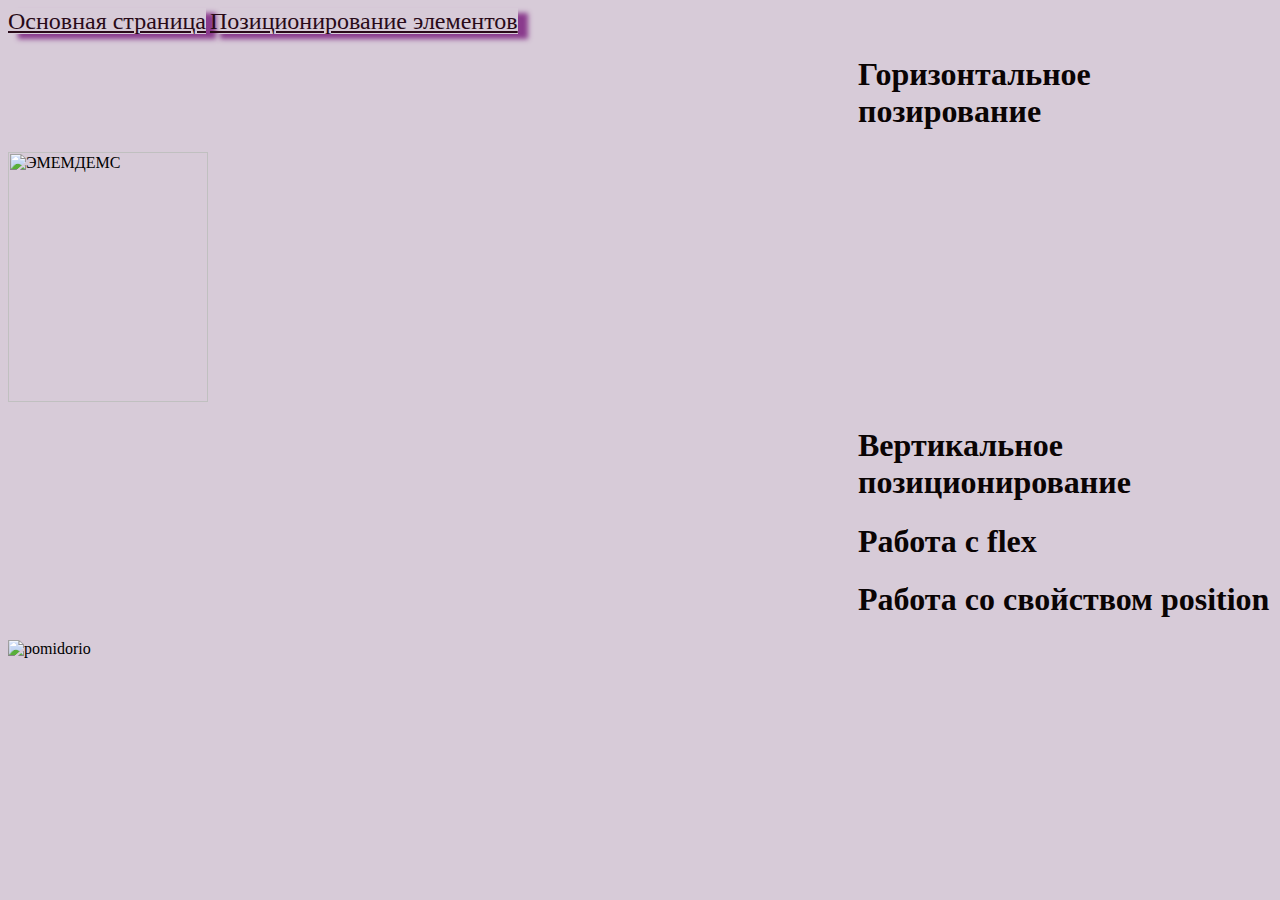
==== page2.html @ bba98134 "Add files via upload" ====
<!DOCTYPE html> 
<html lang="ru"> 
<head> 
    <meta charset="UTF-8">
    <title>Лабораторная работа 3</title> 
    <link rel="stylesheet" href="style.css" /> 
</head> 
<body>
    <div class="header">
        <a href="index.html">Основная страница</a>
        <a href="page2.html">Позиционирование элементов</a>
      </div>
      <h1>Горизонтальное позирование</h1>
      <div class="conteiner">
        <div class="block">
        </div>
            <img class="image1"
            src="klubnika.jpg"
            title="ЭМЕМДЕМС"
            width="200"
            height="250"
            />

      </div>
      <h1>Вертикальное позиционирование</h1>
      <div class="conteiner2">
        <div class="block2">

        </div>
      </div>
      <h1>Работа с flex</h1>
      <div class="conteiner3">
        <div class="block3"></div>
        <div class="block3"></div>
        <div class="block3"></div>
        <div class="block3"></div>
        <div class="block3"></div>
        <div class="block3"></div>
        <div class="block3"></div>
        <div class="block3"></div>
        <div class="block3"></div>
        <div class="block3"></div>
      </div>
      <h1>Работа со свойством position</h1>
      <div class="container4">
            <div class="block4"></div>
            <div class="block5"></div>
            <div class="block6"></div>
            <img class="image2"
            src="img.jpg"
            title="byba"
            alt="pomidorio">
        </div>

</body>
</html>
---- style.css ----
.image {
    height: 100%;
    border-radius: 30px;
    border: 2px solid black;
}
.content {
    display: flex;
    margin: 150px;
}
.content-left {
    width: 900px; 
    margin-right: 20px;
    height: 1500px;
    border-radius: 30px;
    border: 5px solid black;
    padding: 30px;
    background-color: rgb(89, 79, 204);
}
.content-right {
    margin-left: 1000px;
    width: 900px;
    height: 750px;
    background-color: rgb(165, 118, 157);
    border-radius: 30px;
    border: 5px solid black;
    padding: 30px;
}
body { 
    background-color: rgb(215, 203, 216);    
} 

h1 { 
    color: rgb(10, 4, 4); 
    margin-left: 850px; 
    font-size:xx-large;
}
h5{
    font-size: x-large;
    color: rgb(83, 40, 60);
}
a {
    font-size: x-large;
    color: rgb(41, 10, 24);
    box-shadow: 10px 5px 5px rgb(138, 59, 141);
}
h3 {
    font-size: x-large;
    color: rgb(83, 40, 60);
}
h4 {
    font-size: x-large;
    color: rgb(83, 40, 60);
}

p {
    margin-top: 20px;
    margin-bottom: 20px;
    margin-left: 15px;
    font-size: x-large;
    
}

ul {
    font-size: x-large;
}
ol {
    font-size: x-large;
}
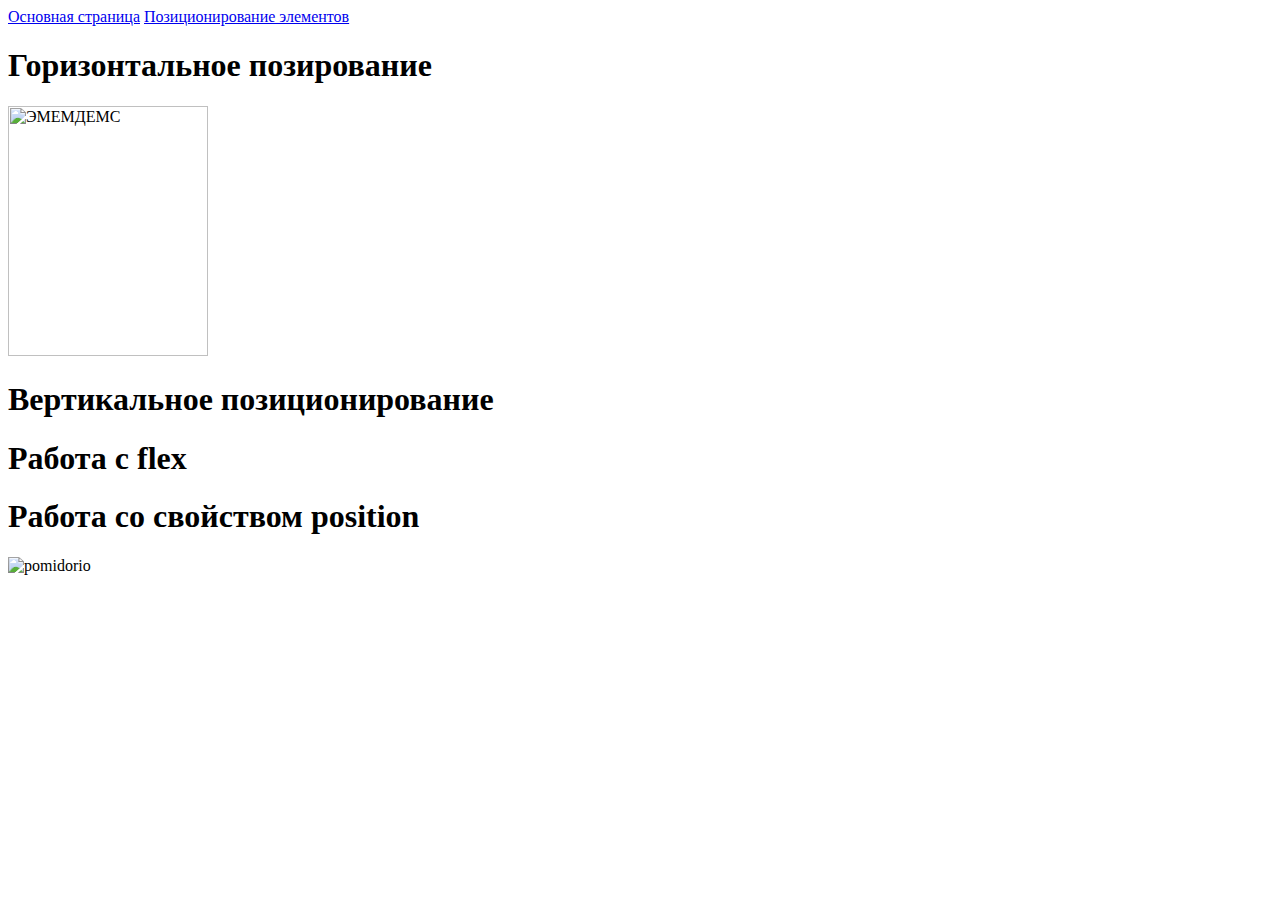
==== commit 1f0d1894: "Update page2.html" ====
--- a/page2.html
+++ b/page2.html
@@ -15,7 +15,7 @@
         <div class="block">
         </div>
             <img class="image1"
-            src="klubnika.jpg"
+            src="./images/klubnika.jpg"
             title="ЭМЕМДЕМС"
             width="200"
             height="250"
@@ -47,10 +47,10 @@
             <div class="block5"></div>
             <div class="block6"></div>
             <img class="image2"
-            src="img.jpg"
+            src="./images/img.jpg"
             title="byba"
             alt="pomidorio">
         </div>
 
 </body>
-</html>+</html>
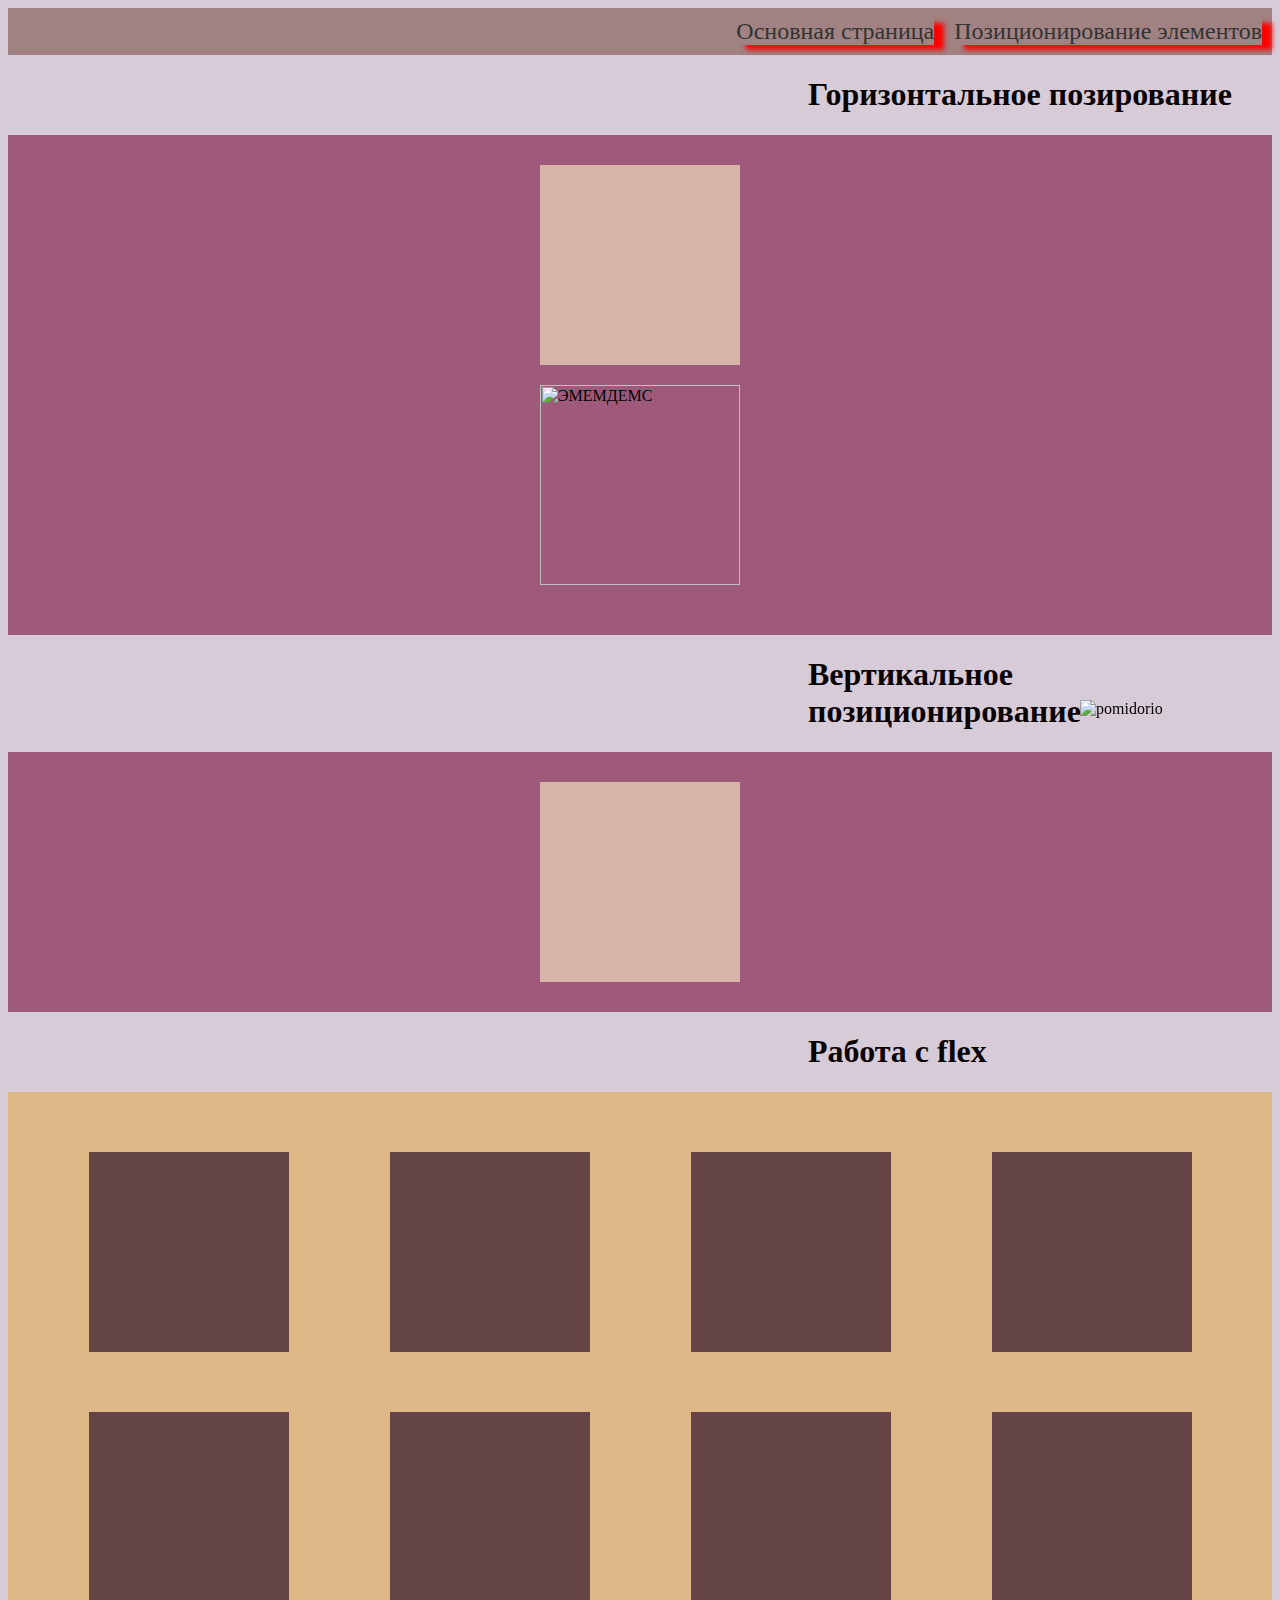
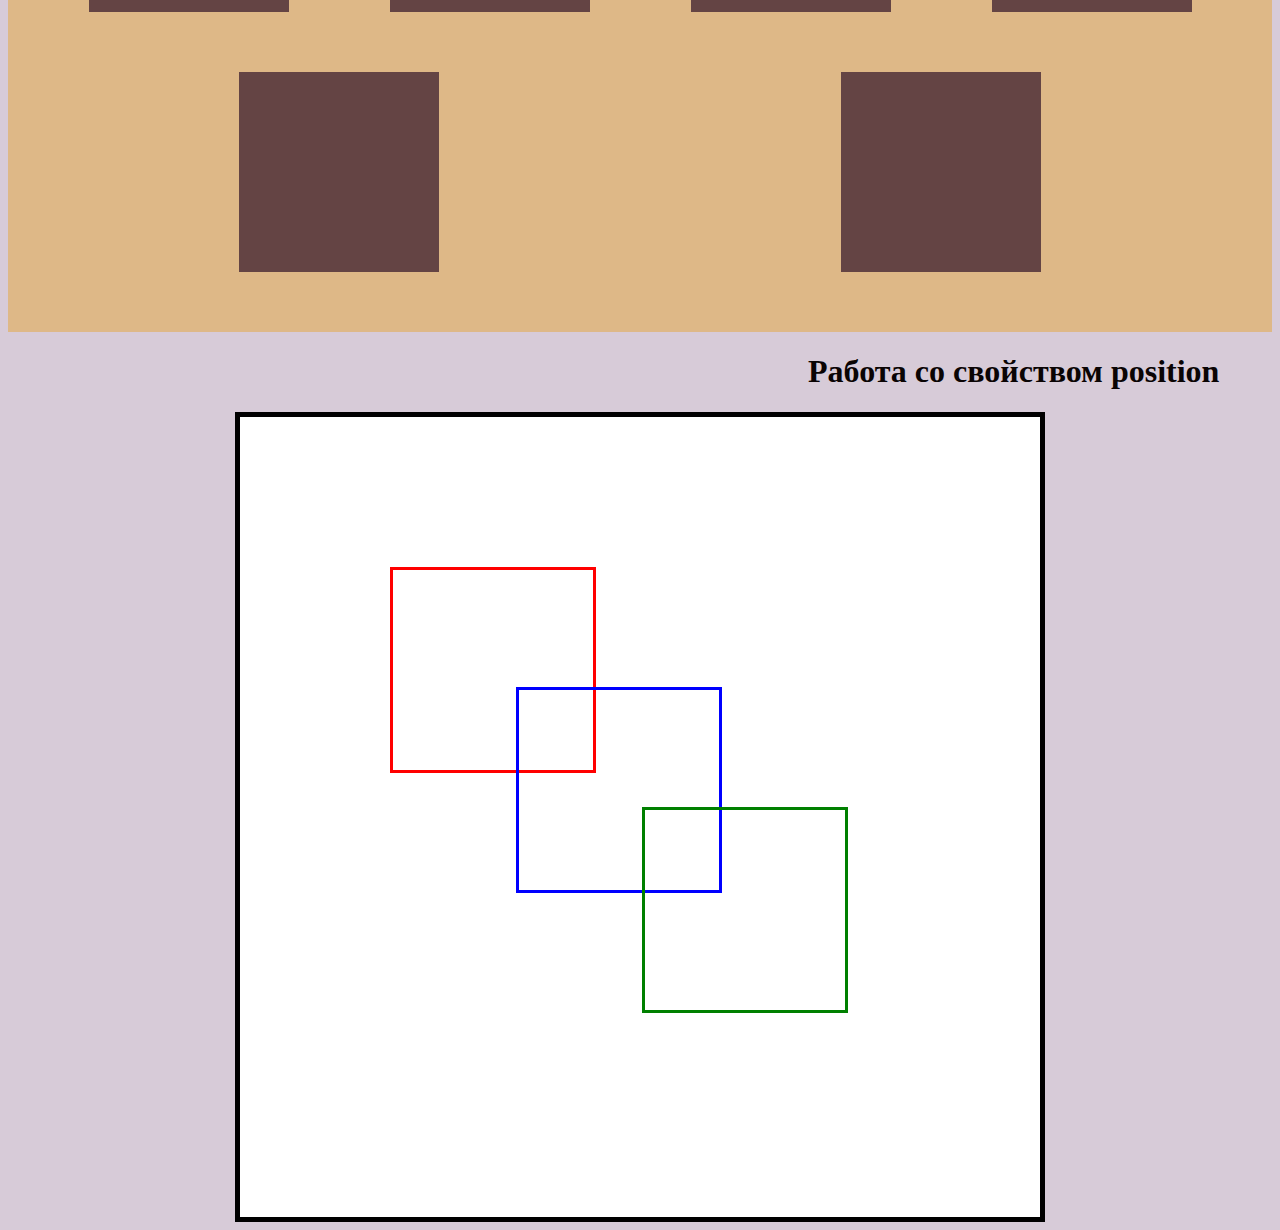
==== commit 3cbc1352: "Update page2.html" ====
--- a/page2.html
+++ b/page2.html
@@ -3,7 +3,7 @@
 <head> 
     <meta charset="UTF-8">
     <title>Лабораторная работа 3</title> 
-    <link rel="stylesheet" href="style.css" /> 
+    <link rel="stylesheet" href="./css/style.css" /> 
 </head> 
 <body>
     <div class="header">
--- a/css/style.css
+++ b/css/style.css
@@ -0,0 +1,178 @@
+.image {
+    height: 100%;
+    border-radius: 30px;
+    border: 2px solid black;
+}
+.content {
+    display: flex;
+    display:flex;
+    justify-content: space-around;
+}
+.content-left {
+    width: 1000px; 
+    height: 700px;
+    border-radius: 30px;
+    border: 5px solid black;
+    padding: 30px;
+    background-color: rgb(206, 173, 198);
+    display: flex;
+    flex-direction: column;
+    justify-content: center;
+}
+.content-right {
+    width: 700px;
+    height: 500px;
+    background-color: rgb(165, 118, 157);
+    border-radius: 30px;
+    border: 5px solid black;
+    padding: 30px;
+    display: flex;
+    flex-direction: column;
+    justify-content: flex-start;
+
+}
+body { 
+    background-color: rgb(215, 203, 216);    
+} 
+
+h1 { 
+    color: rgb(10, 4, 4); 
+    font-size:xx-large;
+    margin-left: 800px;
+}
+h5{
+    font-size: x-large;
+    color: rgb(83, 40, 60);
+}
+a {
+    font-size: x-large;
+    color: rgb(41, 10, 24);
+    box-shadow: 10px 5px 5px red;
+}
+h3 {
+    font-size: x-large;
+    color: rgb(83, 40, 60);
+}
+h4 {
+    font-size: x-large;
+    color: rgb(83, 40, 60);
+}
+
+p {
+    font-size: x-large;
+    
+}
+
+ul {
+    font-size: x-large;
+}
+ol {
+    font-size: x-large;
+}
+.header { 
+    display: flex; 
+    justify-content: flex-end; /* Выравнивание по правому краю */
+    background-color: #a08282;  
+    padding: 10px;  
+} 
+ 
+.header a { 
+    margin-left: 20px;  
+    text-decoration: none;  
+    color: #333;  
+} 
+ 
+.header a:hover { 
+    text-decoration: underline;  
+}
+.block {
+    background-color: rgb(216, 181, 169);
+    display: block;
+    margin-right: auto;
+    margin-left: auto;
+    width: 200px;
+    height: 200px;
+}
+.conteiner {
+    background-color: rgb(158, 89, 123);
+    
+    padding: 30px;
+}
+.image1 {
+    display: block;
+    width: 200px;
+    height: 200px;
+    margin-right: auto;
+    margin-left: auto;
+    margin-top: 20px;
+    margin-bottom: 20px;
+}
+.conteiner2 {
+    background-color: rgb(158, 89, 123);
+    padding: 30px;
+}
+.block2 {
+    background-color: rgb(216, 181, 169);
+    display: flex;
+    margin-right: auto;
+    margin-left: auto;
+    width: 200px;
+    height: 200px;
+    align-items: center;
+    margin-right: auto;
+    margin-left: auto;
+
+}
+.conteiner3{
+    background-color: burlywood;
+    display: flex;
+    flex-wrap: wrap;
+    justify-content: space-around;
+    padding: 30px;
+}
+.block3{
+    background-color: rgb(100, 68, 68);
+    width: 200px;
+    height: 200px;
+    margin: 30px;
+}
+.container4{
+    background-color: white;
+    height: 800px;
+    width: 800px;
+    border: 5px solid black;
+    display: flex;
+    margin-left: auto;
+    margin-right: auto;
+}
+.block4{
+    width: 200px;
+    height: 200px;
+    border: 3px solid red;
+    position: relative;
+    top: 150px;
+    left: 150px;
+}
+.block5{
+    width: 200px;
+    height: 200px;
+    border: 3px solid blue;
+    position: relative;
+    left: 70px;
+    top: 270px;
+}
+.block6{
+    width: 200px;
+    height: 200px;
+    border: 3px solid green;
+    position: relative;
+    top: 390px;
+    left: -10px;
+}
+.image2 {
+    width: 200px;
+    height: 200px;
+    position: fixed;
+    right: 0;
+    bottom: 0;
+}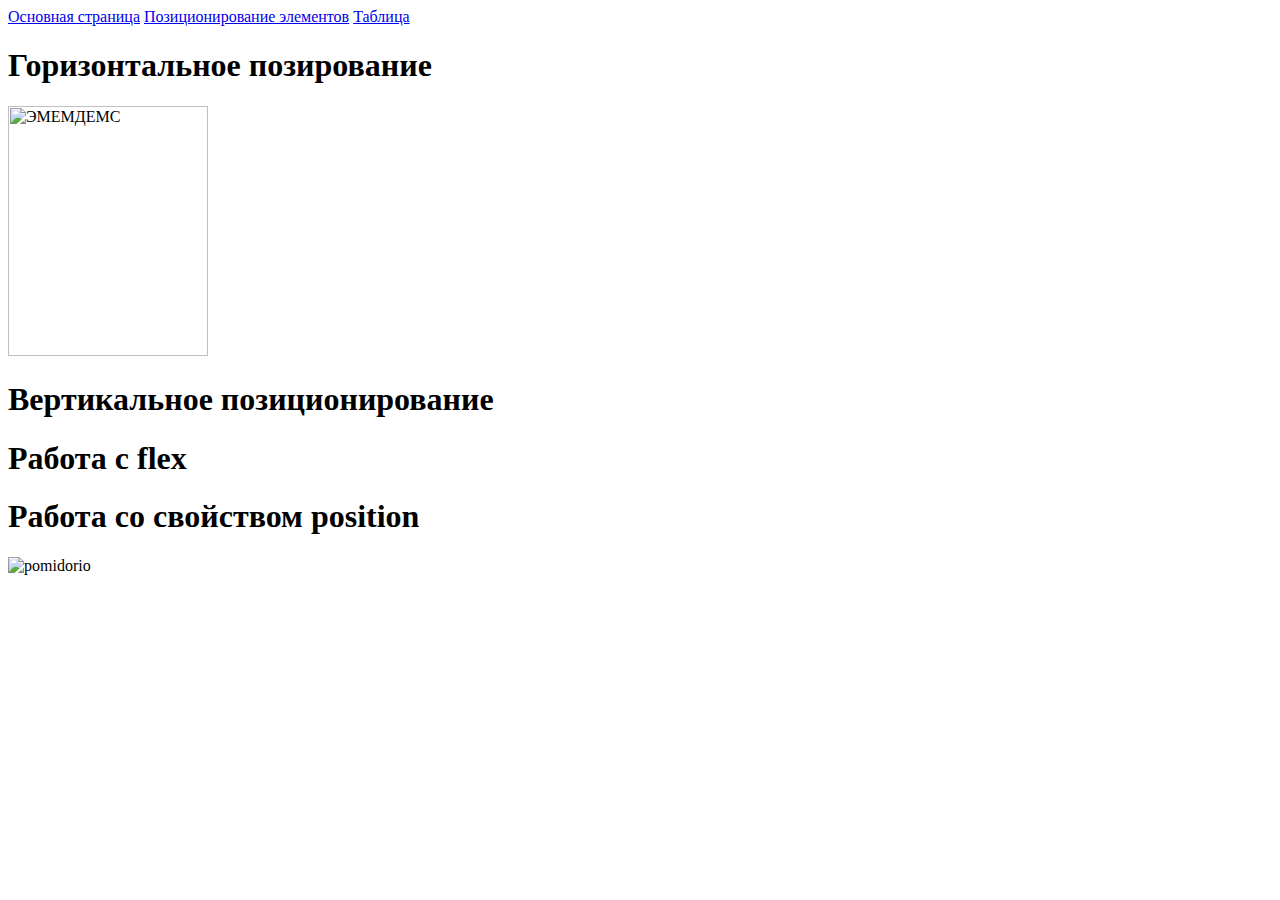
==== commit 11170ae7: "Add files via upload" ====
--- a/page2.html
+++ b/page2.html
@@ -2,30 +2,29 @@
 <html lang="ru"> 
 <head> 
     <meta charset="UTF-8">
-    <title>Лабораторная работа 3</title> 
-    <link rel="stylesheet" href="./css/style.css" /> 
+    <title>Лабораторная работа 4</title> 
+    <link rel="stylesheet" href="style.css" /> 
 </head> 
 <body>
     <div class="header">
         <a href="index.html">Основная страница</a>
         <a href="page2.html">Позиционирование элементов</a>
+        <a href="table.html">Таблица</a>
       </div>
       <h1>Горизонтальное позирование</h1>
       <div class="conteiner">
         <div class="block">
         </div>
             <img class="image1"
-            src="./images/klubnika.jpg"
+            src="klubnika.jpg"
             title="ЭМЕМДЕМС"
             width="200"
             height="250"
             />
-
       </div>
       <h1>Вертикальное позиционирование</h1>
       <div class="conteiner2">
         <div class="block2">
-
         </div>
       </div>
       <h1>Работа с flex</h1>
@@ -47,10 +46,9 @@
             <div class="block5"></div>
             <div class="block6"></div>
             <img class="image2"
-            src="./images/img.jpg"
+            src="img.jpg"
             title="byba"
             alt="pomidorio">
         </div>
-
 </body>
-</html>
+</html>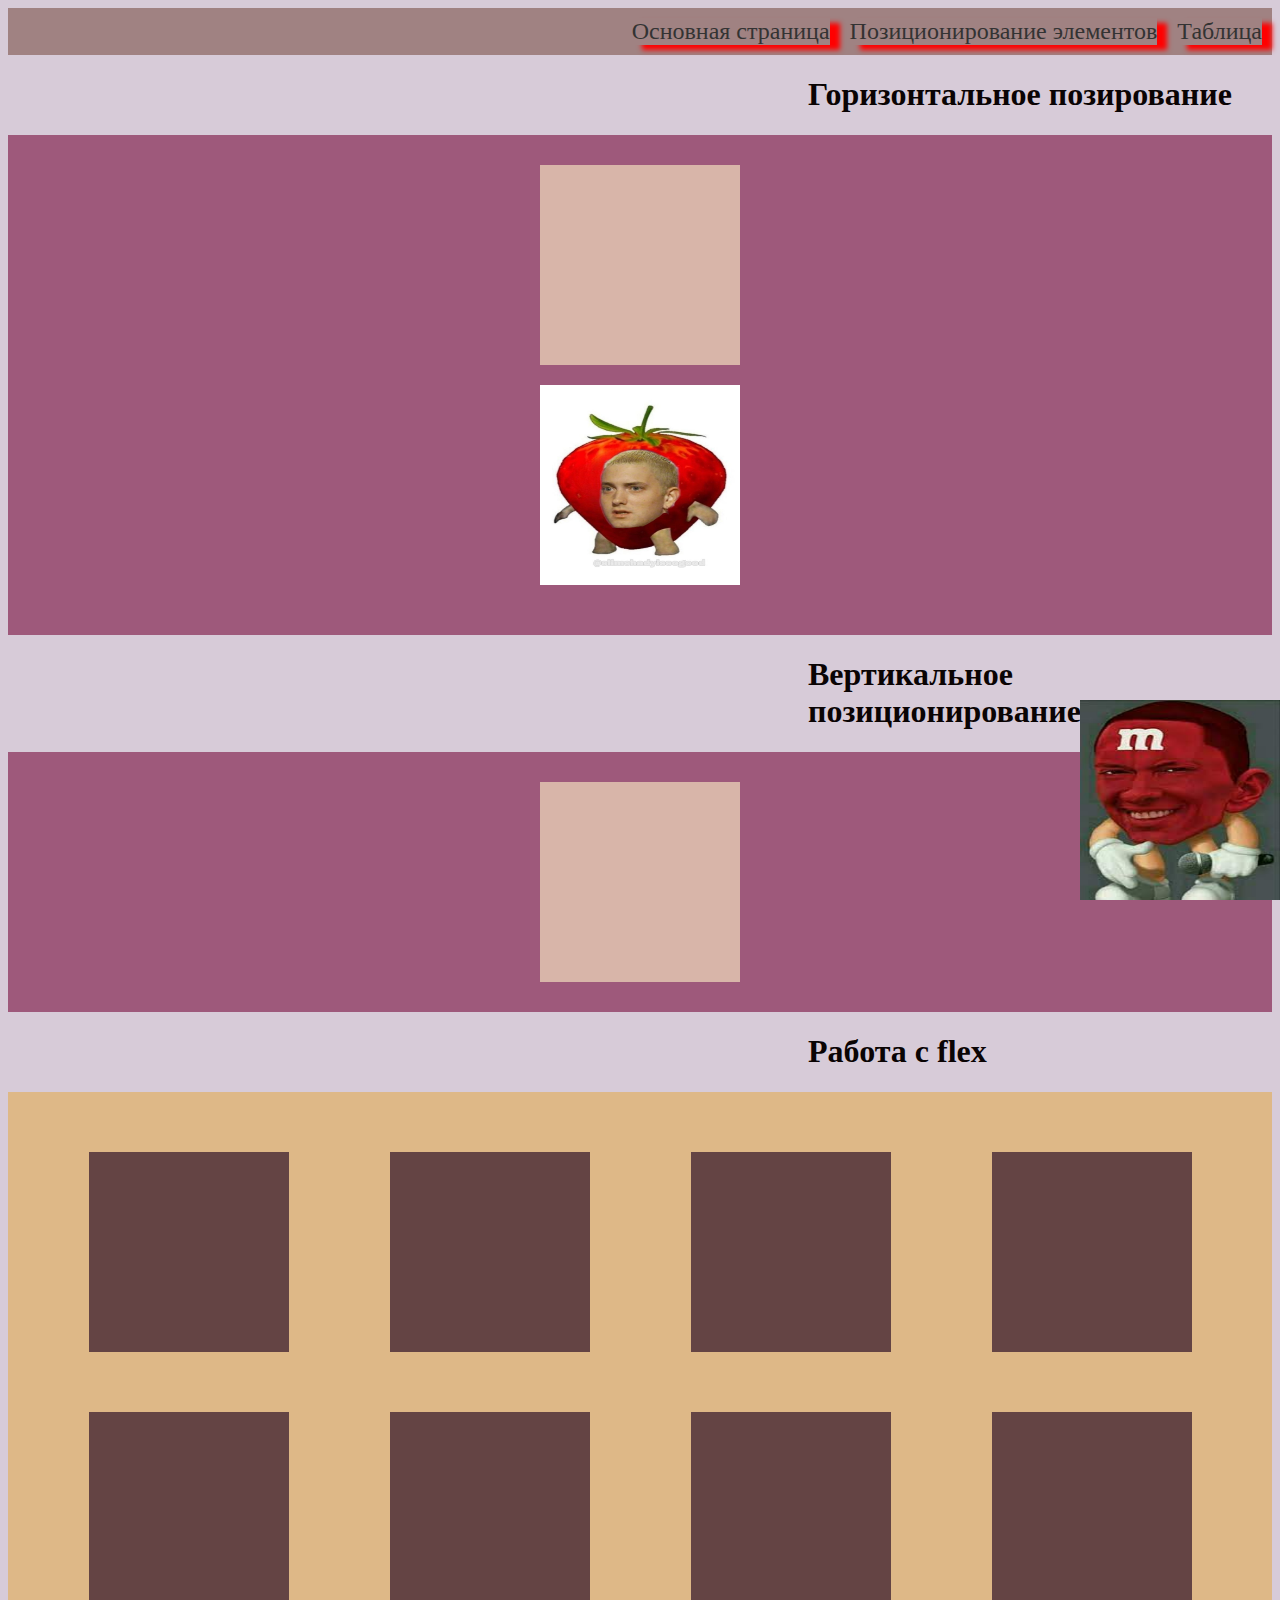
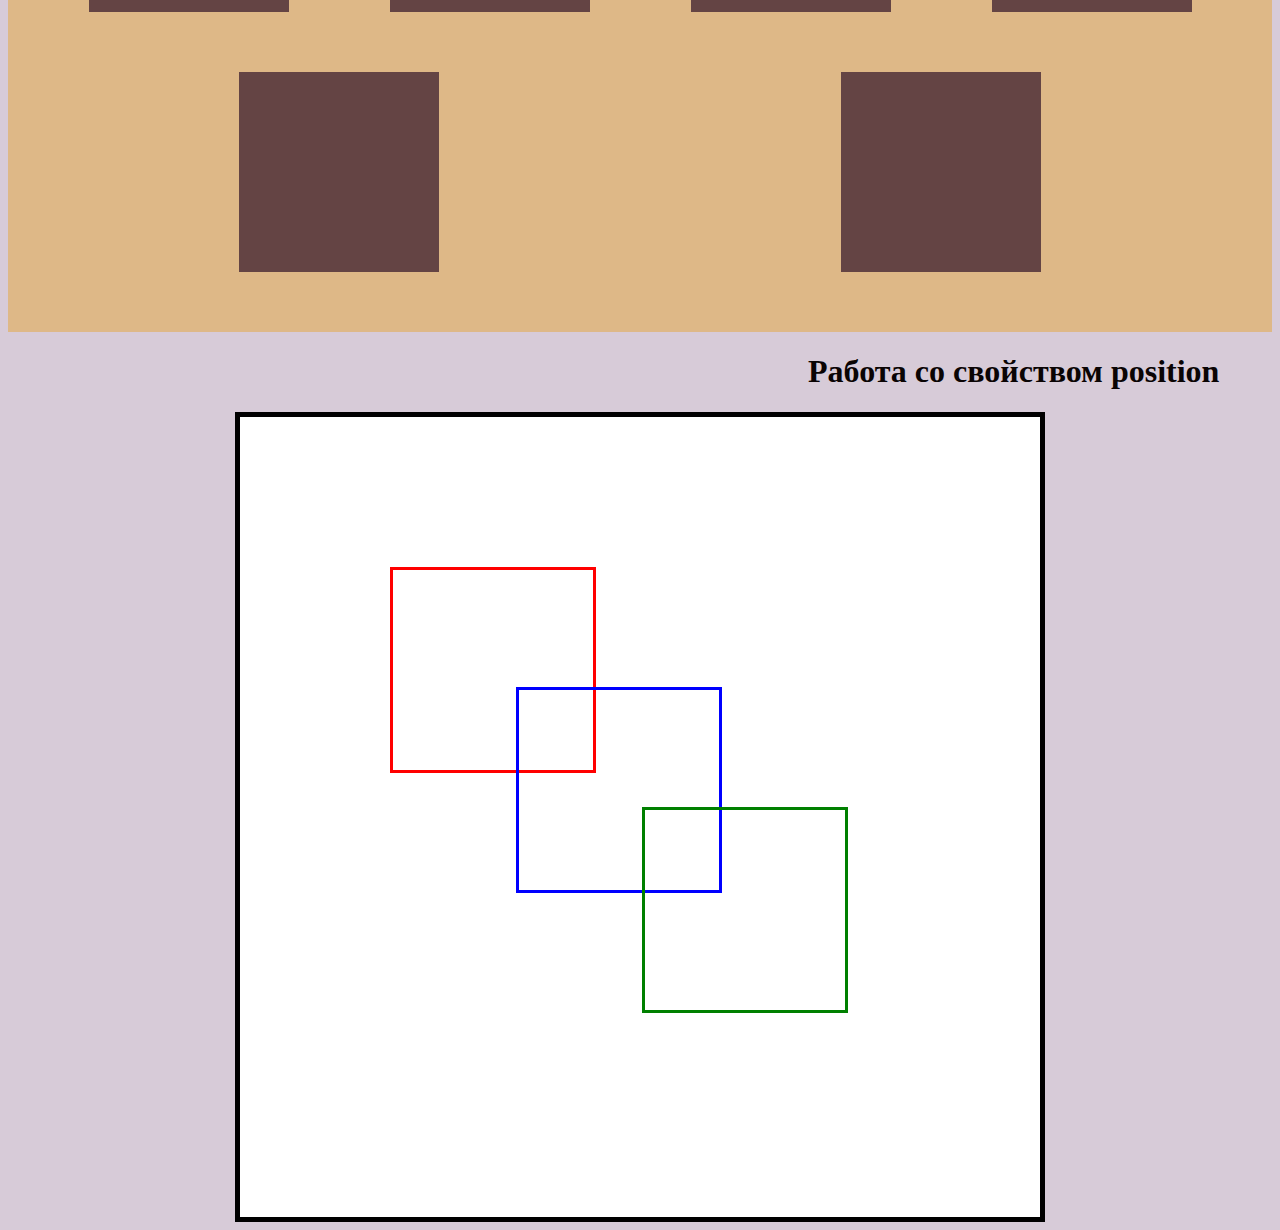
==== commit 98bee3ff: "Update page2.html" ====
--- a/page2.html
+++ b/page2.html
@@ -3,7 +3,7 @@
 <head> 
     <meta charset="UTF-8">
     <title>Лабораторная работа 4</title> 
-    <link rel="stylesheet" href="style.css" /> 
+    <link rel="stylesheet" href="./css/style.css" /> 
 </head> 
 <body>
     <div class="header">
@@ -16,7 +16,7 @@
         <div class="block">
         </div>
             <img class="image1"
-            src="klubnika.jpg"
+            src="./images/klubnika.jpg"
             title="ЭМЕМДЕМС"
             width="200"
             height="250"
@@ -46,9 +46,9 @@
             <div class="block5"></div>
             <div class="block6"></div>
             <img class="image2"
-            src="img.jpg"
+            src="./images/img.jpg"
             title="byba"
             alt="pomidorio">
         </div>
 </body>
-</html>+</html>
--- a/css/style.css
+++ b/css/style.css
@@ -0,0 +1,186 @@
+.image {
+    height: 100%;
+    border-radius: 30px;
+    border: 2px solid black;
+}
+.content {
+    margin: 70px;
+    display: flex;
+    flex-wrap: wrap;
+}
+.content-left {
+    width: 1000px; 
+    height: 700px;
+    border-radius: 30px;
+    border: 5px solid black;
+    padding: 30px;
+    background-color: rgb(206, 173, 198);
+    display: flex;
+    flex-direction: column;
+    justify-content: center;
+    flex: 1 1 300px;
+}
+.content-right {
+    width: 700px;
+    height: 500px;
+    background-color: rgb(165, 118, 157);
+    border-radius: 30px;
+    border: 5px solid black;
+    padding: 30px;
+    display: flex;
+    flex-direction: column;
+    justify-content: flex-start;
+    flex: 1 1 300px;
+
+}
+body { 
+    background-color: rgb(215, 203, 216);    
+} 
+
+h1 { 
+    color: rgb(10, 4, 4); 
+    font-size:xx-large;
+    margin-left: 800px;
+}
+h5{
+    font-size: x-large;
+    color: rgb(83, 40, 60);
+    text-align: center;
+}
+a {
+    font-size: x-large;
+    color: rgb(41, 10, 24);
+    box-shadow: 10px 5px 5px red;
+    text-align: center;
+}
+h3 {
+    font-size: x-large;
+    color: rgb(83, 40, 60);
+    text-align: center;
+}
+h4 {
+    font-size: x-large;
+    color: rgb(83, 40, 60);
+    text-align: center;
+}
+
+p {
+    font-size: x-large;
+    text-align: center;
+}
+
+ul {
+    text-align: center;
+    font-size: x-large;
+}
+ol {
+    font-size: x-large;
+    text-align: center;
+}
+.header { 
+    display: flex; 
+    justify-content: flex-end;
+    background-color: #a08282;  
+    padding: 10px;  
+} 
+ 
+.header a { 
+    margin-left: 20px;  
+    text-decoration: none;  
+    color: #333;  
+} 
+ 
+.header a:hover { 
+    text-decoration: underline;  
+}
+.block {
+    background-color: rgb(216, 181, 169);
+    display: block;
+    margin-right: auto;
+    margin-left: auto;
+    width: 200px;
+    height: 200px;
+}
+.conteiner {
+    background-color: rgb(158, 89, 123);
+    
+    padding: 30px;
+}
+.image1 {
+    display: block;
+    width: 200px;
+    height: 200px;
+    margin-right: auto;
+    margin-left: auto;
+    margin-top: 20px;
+    margin-bottom: 20px;
+}
+.conteiner2 {
+    background-color: rgb(158, 89, 123);
+    padding: 30px;
+}
+.block2 {
+    background-color: rgb(216, 181, 169);
+    display: flex;
+    margin-right: auto;
+    margin-left: auto;
+    width: 200px;
+    height: 200px;
+    align-items: center;
+    margin-right: auto;
+    margin-left: auto;
+
+}
+.conteiner3{
+    background-color: burlywood;
+    display: flex;
+    flex-wrap: wrap;
+    justify-content: space-around;
+    padding: 30px;
+}
+.block3{
+    background-color: rgb(100, 68, 68);
+    width: 200px;
+    height: 200px;
+    margin: 30px;
+}
+.container4{
+    background-color: white;
+    height: 800px;
+    width: 800px;
+    border: 5px solid black;
+    display: flex;
+    margin-left: auto;
+    margin-right: auto;
+}
+.block4{
+    width: 200px;
+    height: 200px;
+    border: 3px solid red;
+    position: relative;
+    top: 150px;
+    left: 150px;
+}
+.block5{
+    width: 200px;
+    height: 200px;
+    border: 3px solid blue;
+    position: relative;
+    left: 70px;
+    top: 270px;
+}
+.block6{
+    width: 200px;
+    height: 200px;
+    border: 3px solid green;
+    position: relative;
+    top: 390px;
+    left: -10px;
+}
+.image2 {
+    width: 200px;
+    height: 200px;
+    position: fixed;
+    right: 0;
+    bottom: 0;
+}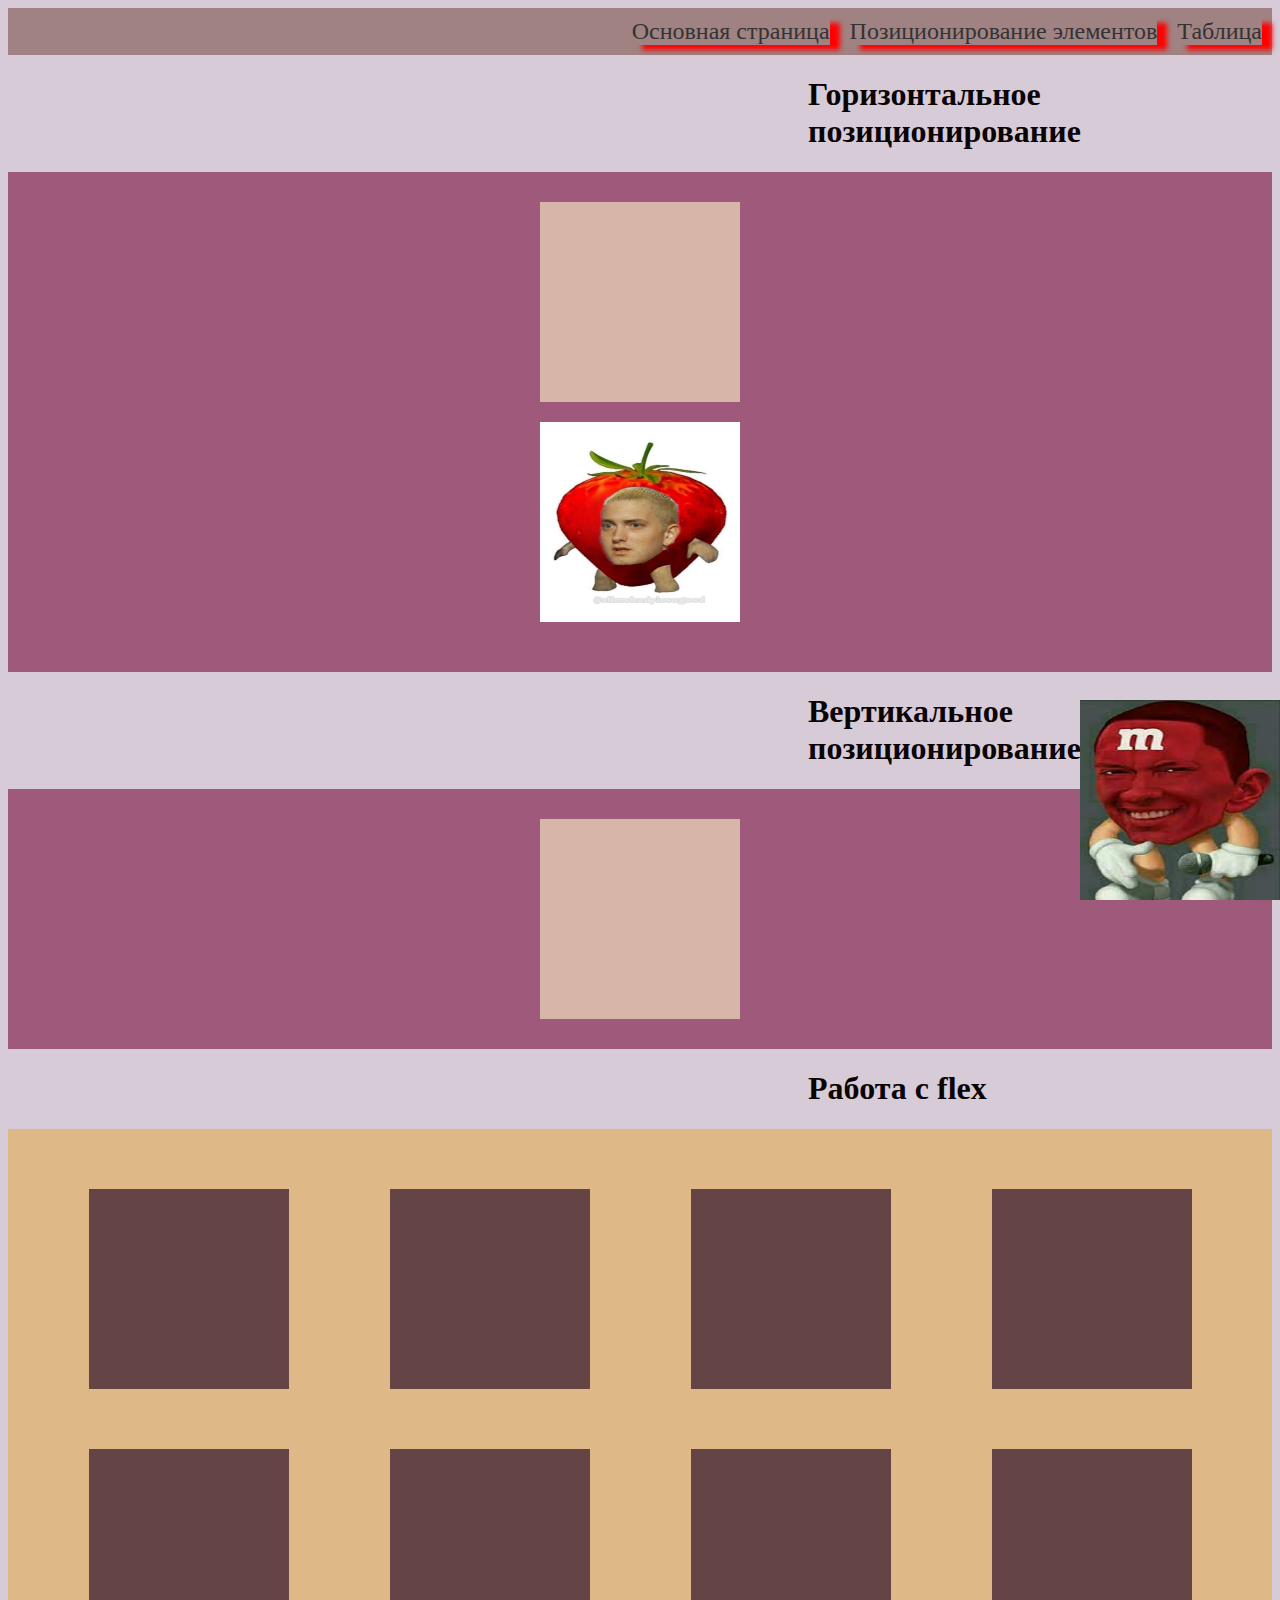
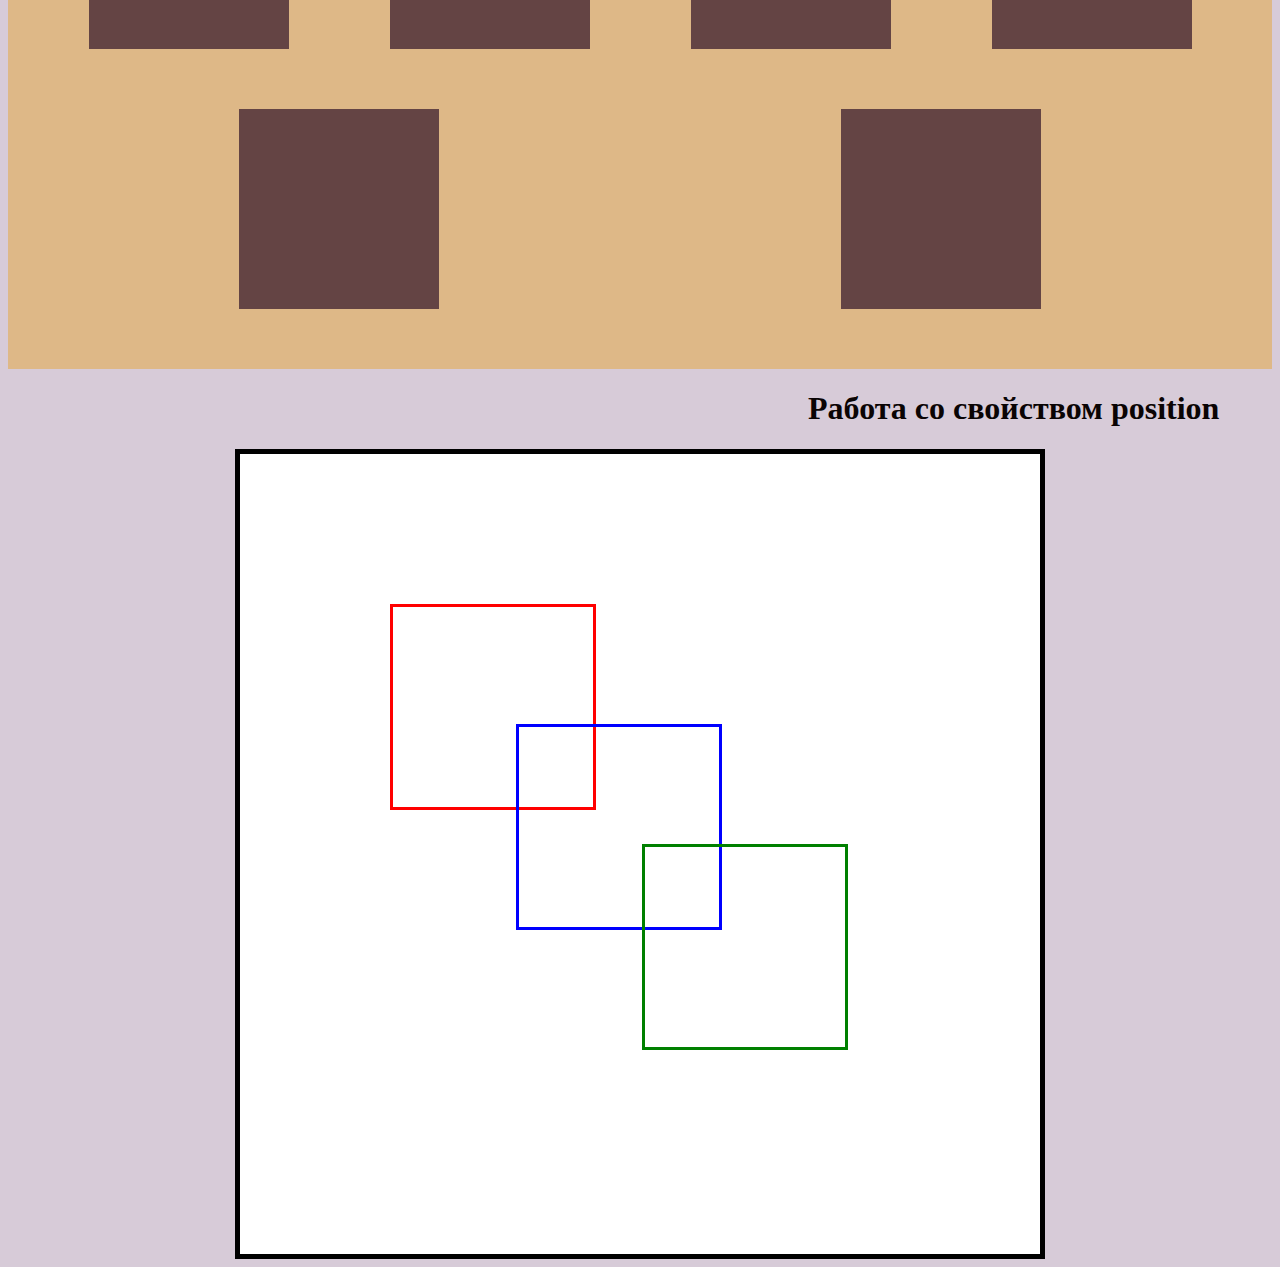
==== commit 686b0520: "Update page2.html" ====
--- a/page2.html
+++ b/page2.html
@@ -2,7 +2,7 @@
 <html lang="ru"> 
 <head> 
     <meta charset="UTF-8">
-    <title>Лабораторная работа 4</title> 
+    <title>Лабораторная работа 5</title> 
     <link rel="stylesheet" href="./css/style.css" /> 
 </head> 
 <body>
@@ -11,7 +11,7 @@
         <a href="page2.html">Позиционирование элементов</a>
         <a href="table.html">Таблица</a>
       </div>
-      <h1>Горизонтальное позирование</h1>
+      <h1>Горизонтальное позиционирование</h1>
       <div class="conteiner">
         <div class="block">
         </div>
@@ -25,6 +25,7 @@
       <h1>Вертикальное позиционирование</h1>
       <div class="conteiner2">
         <div class="block2">
+
         </div>
       </div>
       <h1>Работа с flex</h1>
@@ -50,5 +51,6 @@
             title="byba"
             alt="pomidorio">
         </div>
+
 </body>
 </html>
